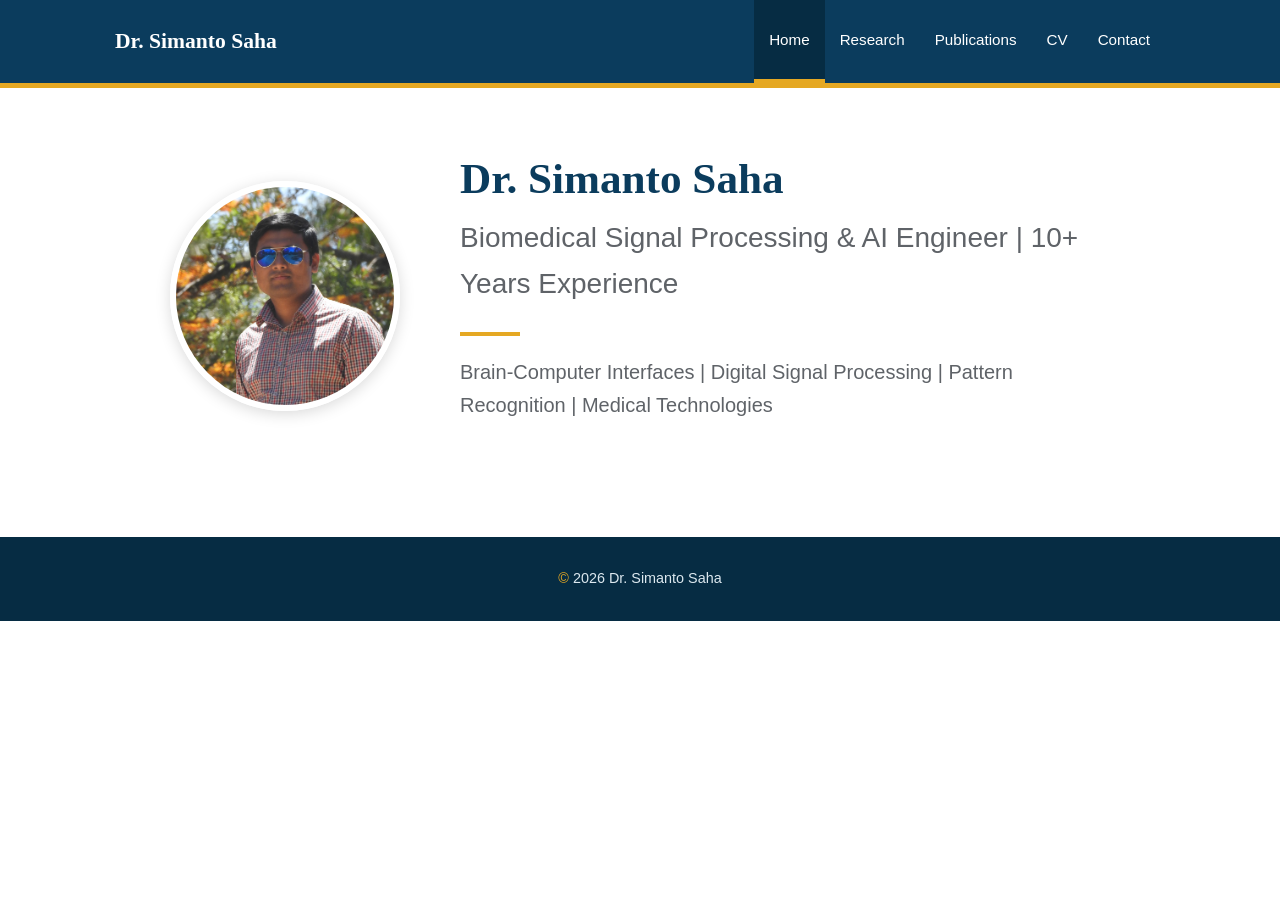
==== index.html @ d47b4dab "Update index.html" ====
<!DOCTYPE html>
<html lang="en">
<head>
    <meta charset="UTF-8">
    <meta name="viewport" content="width=device-width, initial-scale=1.0">

    <title>Dr. Simanto Saha</title>

    <style>
        :root {
            --sydney-blue: #0B3C5D;
            --sydney-dark-blue: #062C43;
            --sydney-blue-light: #1D5A7A;
            --sydney-gold: #E5A823;
            --sydney-ochre: #C69214;
            --text: #222222;
            --muted: #5F6368;
            --light-grey: #F5F6F7;
            --border: #D9DDE1;
            --white: #FFFFFF;
        }

        * {
            box-sizing: border-box;
        }

        body {
            margin: 0;
            font-family: Arial, Helvetica, sans-serif;
            color: var(--text);
            background: var(--white);
            line-height: 1.65;
        }

        /* =========================
           HEADER / NAVIGATION
           ========================= */

        header {
            background: var(--sydney-blue);
            border-bottom: 5px solid var(--sydney-gold);
        }

        .nav-container {
            max-width: 1100px;
            margin: auto;
            display: flex;
            align-items: center;
            justify-content: space-between;
            min-height: 75px;
            padding: 0 25px;
        }

        .site-name {
            color: white;
            font-family: Georgia, "Times New Roman", serif;
            font-size: 1.35rem;
            font-weight: bold;
            text-decoration: none;
        }

        .site-subtitle {
            color: #DCE8EF;
            font-size: 0.85rem;
            margin-left: 8px;
        }

        .nav-links {
            display: flex;
            align-items: center;
        }

        .nav-links a {
            color: white;
            text-decoration: none;
            padding: 27px 15px;
            font-size: 0.95rem;
            border-bottom: 4px solid transparent;
            transition: 0.2s ease;
        }

        .nav-links a:hover,
        .nav-links a.active {
            background: var(--sydney-dark-blue);
            border-bottom-color: var(--sydney-gold);
        }

        /* =========================
           MAIN CONTENT
           ========================= */

        main {
            max-width: 1000px;
            margin: 65px auto;
            padding: 0 30px;
        }

        .about {
            display: flex;
            align-items: center;
            gap: 60px;
        }

        /* Profile image */

        .photo-container {
            flex-shrink: 0;
        }

        .profile-photo {
            width: 230px;
            height: 230px;
            object-fit: cover;
            border-radius: 50%;
            border: 6px solid white;
            box-shadow: 0 3px 15px rgba(0, 0, 0, 0.15);
        }

        /* About text */

        .about-text {
            max-width: 650px;
        }

        .about-text h1 {
            margin: 0;
            color: var(--sydney-blue);
            font-family: Georgia, "Times New Roman", serif;
            font-size: 2.7rem;
            line-height: 1.2;
        }

        .about-text h2 {
            margin: 10px 0 25px;
            color: var(--muted);
            font-size: 1.75rem;
            font-weight: normal;
        }

        .about-text h3 {
            margin: 10px 0 25px;
            color: var(--muted);
            font-size: 1.25rem;
            font-weight: normal;
        }

        .gold-line {
            width: 60px;
            height: 4px;
            background: var(--sydney-gold);
            margin: 20px 0;
        }

        .about-text p {
            font-size: 1.05rem;
            color: #444;
            margin-bottom: 25px;
        }

        /* =========================
           QUICK LINKS
           ========================= */

        .quick-links {
            margin-top: 65px;
            padding-top: 35px;
            border-top: 1px solid var(--border);
        }

        .quick-links h2 {
            color: var(--sydney-blue);
            font-family: Georgia, "Times New Roman", serif;
            font-size: 1.6rem;
            margin-bottom: 25px;
        }

        .link-grid {
            display: grid;
            grid-template-columns: repeat(4, 1fr);
            gap: 15px;
        }

        .quick-link {
            display: block;
            padding: 18px;
            background: var(--light-grey);
            border-left: 4px solid var(--sydney-blue);
            color: var(--sydney-blue);
            text-decoration: none;
            font-weight: 600;
            transition: 0.2s ease;
        }

        .quick-link:hover {
            background: var(--sydney-blue);
            color: white;
            border-left-color: var(--sydney-gold);
            transform: translateY(-2px);
        }

        /* =========================
           FOOTER
           ========================= */

        footer {
            background: var(--sydney-dark-blue);
            color: #DCE8EF;
            margin-top: 90px;
            padding: 30px;
            text-align: center;
            font-size: 0.9rem;
        }

        footer .gold {
            color: var(--sydney-gold);
        }

        /* =========================
           MOBILE
           ========================= */

        @media (max-width: 750px) {

            .nav-container {
                flex-direction: column;
                padding: 15px 10px 0;
            }

            .site-name {
                margin-bottom: 10px;
            }

            .nav-links {
                width: 100%;
                justify-content: center;
                flex-wrap: wrap;
            }

            .nav-links a {
                padding: 12px 10px;
                font-size: 0.9rem;
            }

            main {
                margin-top: 45px;
            }

            .about {
                flex-direction: column;
                text-align: center;
                gap: 30px;
            }

            .profile-photo {
                width: 180px;
                height: 180px;
            }

            .about-text h1 {
                font-size: 2.2rem;
            }

            .gold-line {
                margin: 20px auto;
            }

            .link-grid {
                grid-template-columns: 1fr 1fr;
            }
        }

        @media (max-width: 450px) {
            .link-grid {
                grid-template-columns: 1fr;
            }
        }
    </style>
</head>

<body>

    <!-- =========================
         HEADER
         ========================= -->

    <header>
        <div class="nav-container">

            <a href="index.html" class="site-name">
                Dr. Simanto Saha
                <span class="site-subtitle"></span>
            </a>


            <nav class="nav-links">
                <a href="index.html" class="active">Home</a>
                <a href="research.html">Research</a>
                <a href="publications.html">Publications</a>
                <a href="cv.html">CV</a>
                <a href="contact.html">Contact</a>
            </nav>


        </div>
    </header>


    <!-- =========================
         MAIN
         ========================= -->

    <main>

        <section class="about">

            <div class="photo-container">
                <img
                    src="profile.JPG"
                    alt=""
                    class="profile-photo"
                >
            </div>

            <div class="about-text">

                <h1>Dr. Simanto Saha</h1>

                <h2>
                    Biomedical Signal Processing & AI Engineer | 10+ Years Experience
                </h2>

                <div class="gold-line"></div>

                <h3>
                    Brain-Computer Interfaces | Digital Signal Processing | Pattern Recognition | Medical Technologies
                </h3>

            </div>

        </section>
        
    </main>


    <!-- =========================
         FOOTER
         ========================= -->

    <footer>
        <span class="gold">©</span> 2026 Dr. Simanto Saha
    </footer>

</body>
</html>
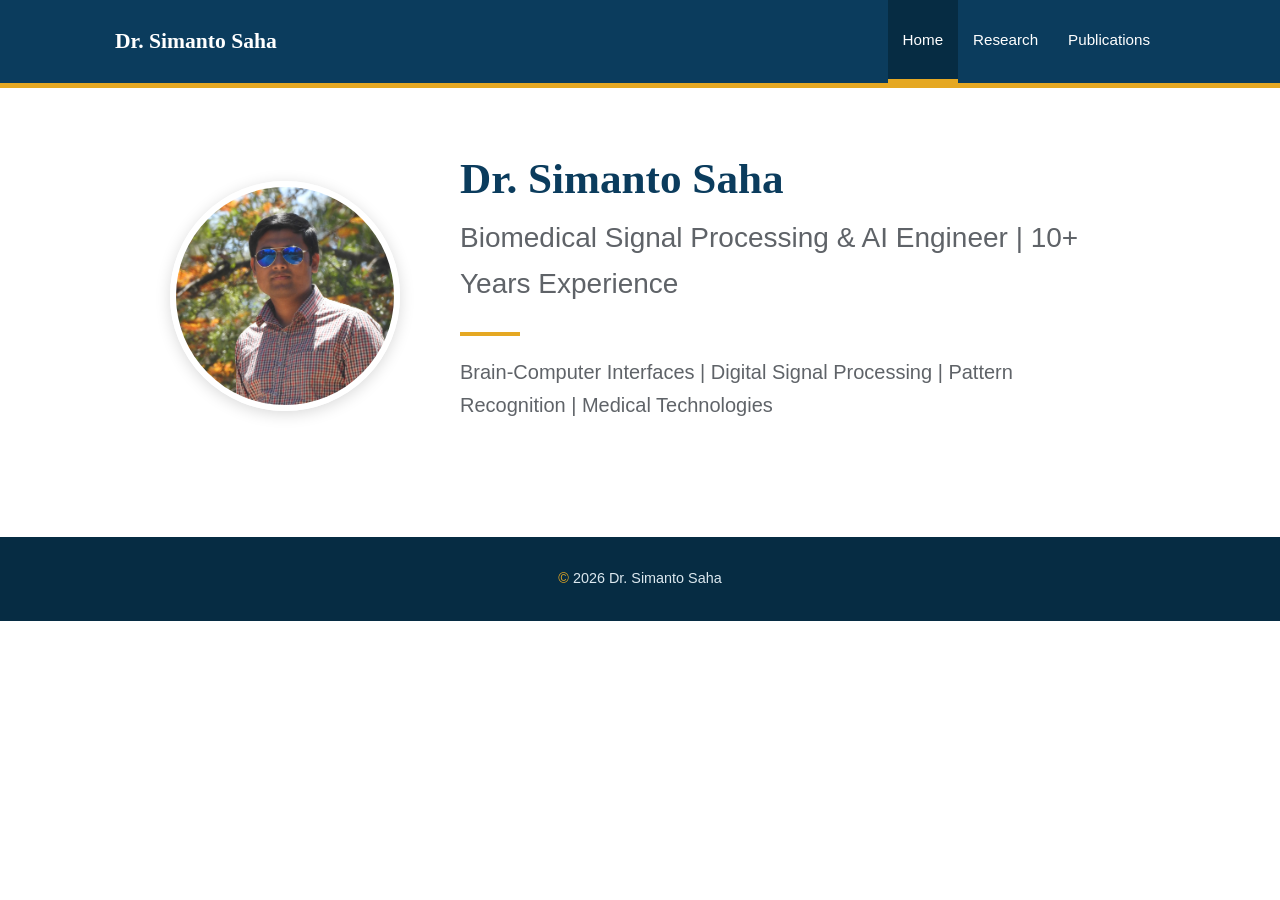
==== commit efe05eb1: "Update index.html" ====
--- a/index.html
+++ b/index.html
@@ -296,8 +296,10 @@
                 <a href="index.html" class="active">Home</a>
                 <a href="research.html">Research</a>
                 <a href="publications.html">Publications</a>
+                <!--  
                 <a href="cv.html">CV</a>
                 <a href="contact.html">Contact</a>
+                -->
             </nav>
 
 
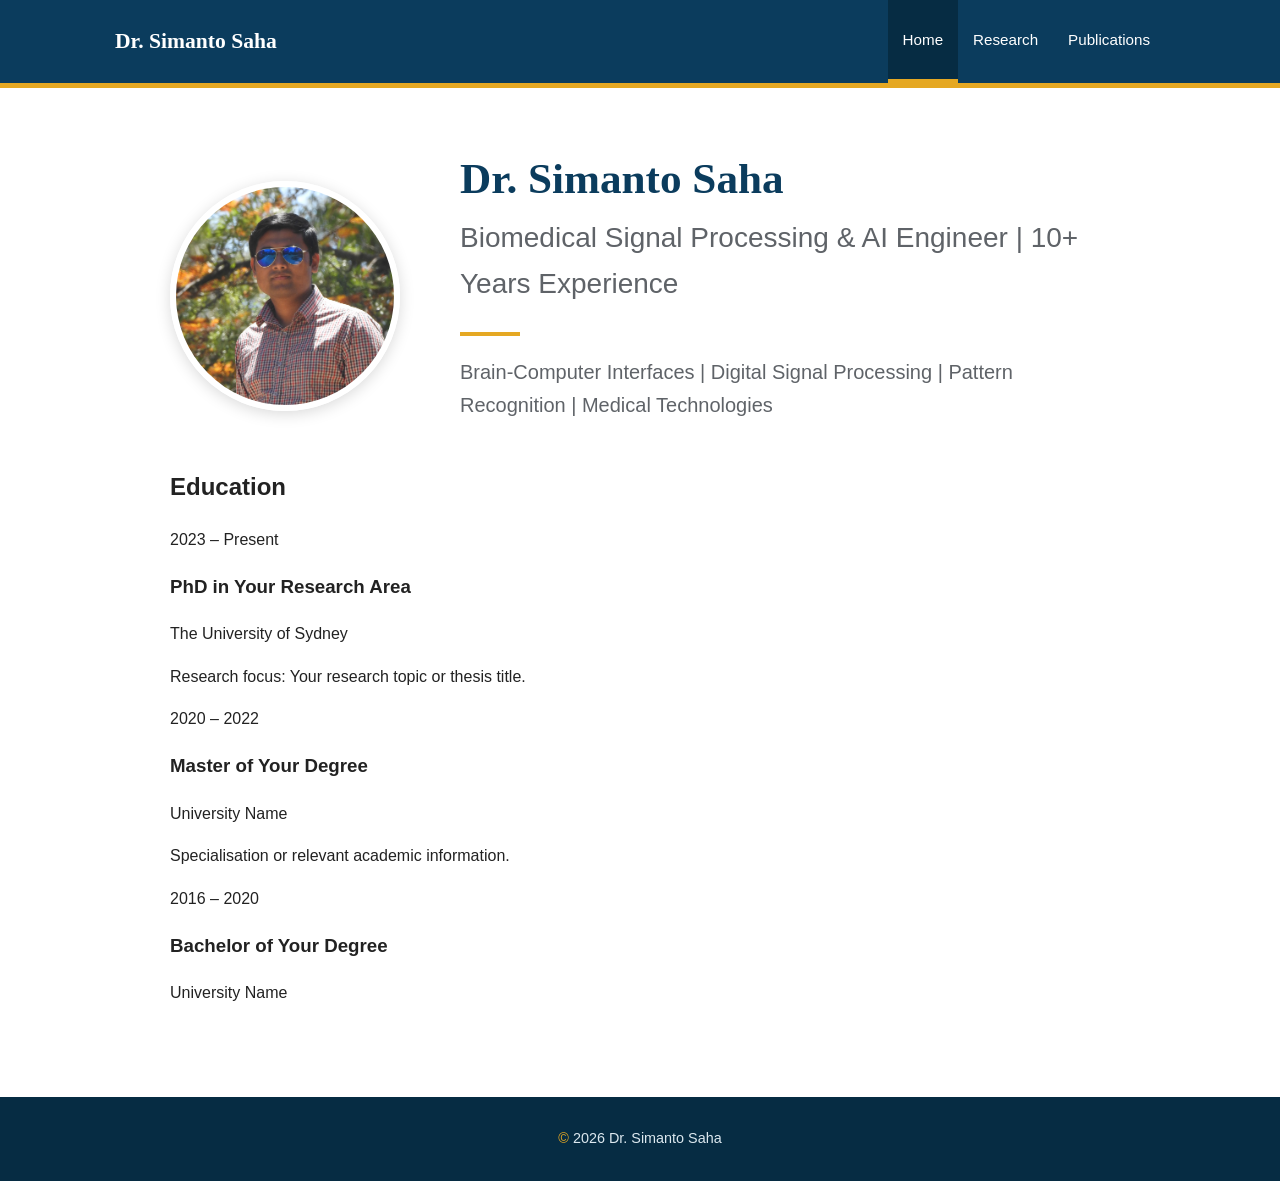
==== commit 0f69f40e: "Update index.html" ====
--- a/index.html
+++ b/index.html
@@ -340,6 +340,91 @@
             </div>
 
         </section>
+
+
+
+
+        <section class="cv-section">
+
+        <h2 class="section-title">
+            Education
+        </h2>
+
+
+        <div class="cv-entry">
+
+            <div class="cv-date">
+                2023 – Present
+            </div>
+
+            <div class="cv-content">
+
+                <h3>
+                    PhD in Your Research Area
+                </h3>
+
+                <div class="institution">
+                    The University of Sydney
+                </div>
+
+                <p>
+                    Research focus: Your research topic or
+                    thesis title.
+                </p>
+
+            </div>
+
+        </div>
+
+
+        <div class="cv-entry">
+
+            <div class="cv-date">
+                2020 – 2022
+            </div>
+
+            <div class="cv-content">
+
+                <h3>
+                    Master of Your Degree
+                </h3>
+
+                <div class="institution">
+                    University Name
+                </div>
+
+                <p>
+                    Specialisation or relevant academic
+                    information.
+                </p>
+
+            </div>
+
+        </div>
+
+
+        <div class="cv-entry">
+
+            <div class="cv-date">
+                2016 – 2020
+            </div>
+
+            <div class="cv-content">
+
+                <h3>
+                    Bachelor of Your Degree
+                </h3>
+
+                <div class="institution">
+                    University Name
+                </div>
+
+            </div>
+
+        </div>
+
+    </section>
+        
         
     </main>
 
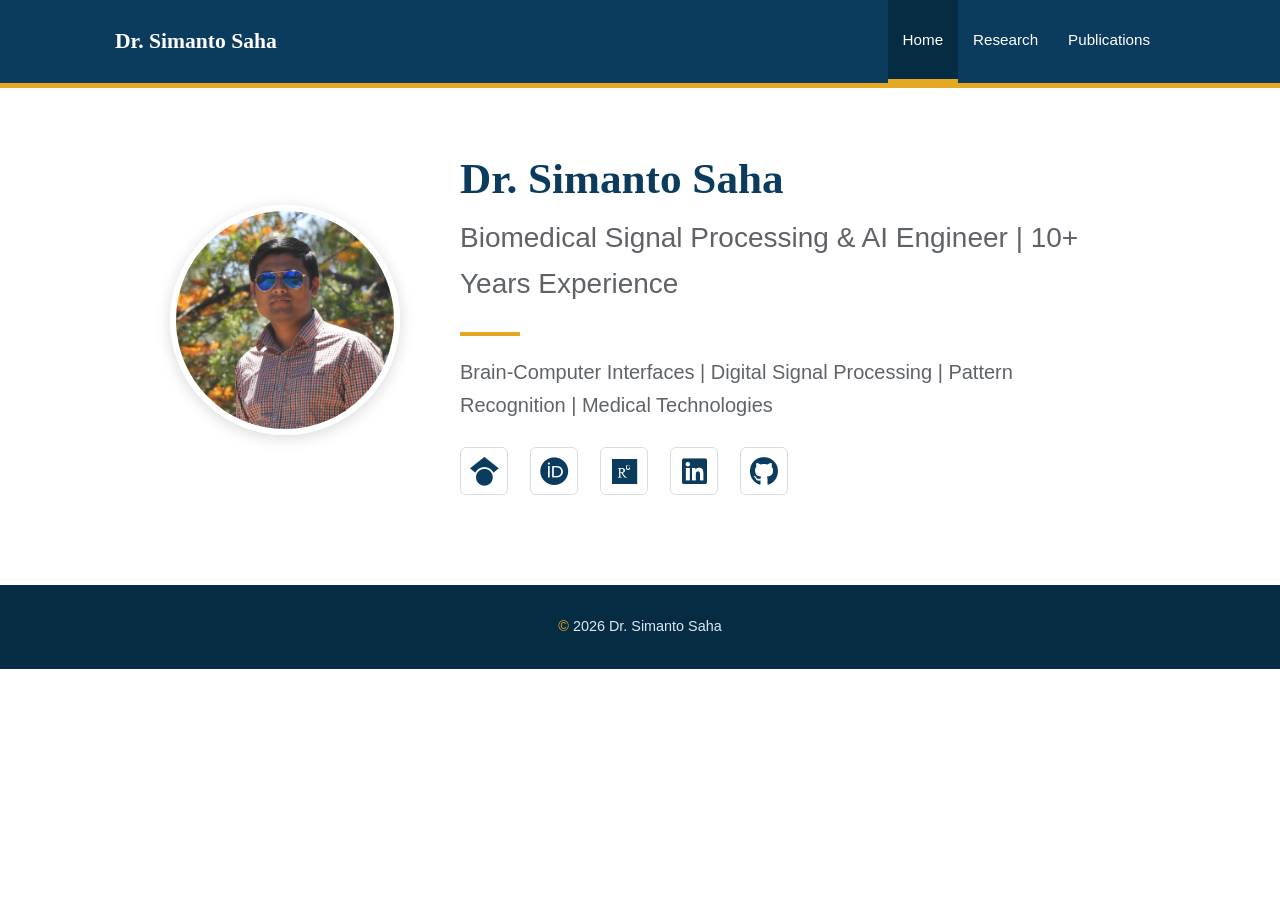
==== commit 6dcc48b2: "Update index.html" ====
--- a/index.html
+++ b/index.html
@@ -1,12 +1,21 @@
 <!DOCTYPE html>
 <html lang="en">
+
 <head>
+
     <meta charset="UTF-8">
     <meta name="viewport" content="width=device-width, initial-scale=1.0">
 
     <title>Dr. Simanto Saha</title>
 
+    <!-- Font Awesome icons -->
+    <link
+        rel="stylesheet"
+        href="https://cdnjs.cloudflare.com/ajax/libs/font-awesome/6.5.2/css/all.min.css"
+    >
+
     <style>
+
         :root {
             --sydney-blue: #0B3C5D;
             --sydney-dark-blue: #062C43;
@@ -20,422 +29,909 @@
             --white: #FFFFFF;
         }
 
+
         * {
             box-sizing: border-box;
         }
 
+
         body {
             margin: 0;
-            font-family: Arial, Helvetica, sans-serif;
+
+            font-family:
+                Arial,
+                Helvetica,
+                sans-serif;
+
             color: var(--text);
+
             background: var(--white);
+
             line-height: 1.65;
         }
 
-        /* =========================
+
+
+        /* =====================================================
            HEADER / NAVIGATION
-           ========================= */
+           ===================================================== */
 
         header {
-            background: var(--sydney-blue);
-            border-bottom: 5px solid var(--sydney-gold);
-        }
+            background:
+                var(--sydney-blue);
+
+            border-bottom:
+                5px solid var(--sydney-gold);
+        }
+
 
         .nav-container {
+
             max-width: 1100px;
+
             margin: auto;
+
             display: flex;
+
             align-items: center;
+
             justify-content: space-between;
+
             min-height: 75px;
+
             padding: 0 25px;
         }
 
+
         .site-name {
+
             color: white;
-            font-family: Georgia, "Times New Roman", serif;
+
+            font-family:
+                Georgia,
+                "Times New Roman",
+                serif;
+
             font-size: 1.35rem;
+
             font-weight: bold;
+
             text-decoration: none;
         }
 
+
         .site-subtitle {
+
             color: #DCE8EF;
+
             font-size: 0.85rem;
+
             margin-left: 8px;
         }
 
+
         .nav-links {
+
             display: flex;
+
             align-items: center;
         }
 
+
         .nav-links a {
+
             color: white;
+
             text-decoration: none;
+
             padding: 27px 15px;
+
             font-size: 0.95rem;
-            border-bottom: 4px solid transparent;
-            transition: 0.2s ease;
-        }
+
+            border-bottom:
+                4px solid transparent;
+
+            transition:
+                0.2s ease;
+        }
+
 
         .nav-links a:hover,
         .nav-links a.active {
-            background: var(--sydney-dark-blue);
-            border-bottom-color: var(--sydney-gold);
-        }
-
-        /* =========================
+
+            background:
+                var(--sydney-dark-blue);
+
+            border-bottom-color:
+                var(--sydney-gold);
+        }
+
+
+
+        /* =====================================================
            MAIN CONTENT
-           ========================= */
+           ===================================================== */
 
         main {
+
             max-width: 1000px;
+
             margin: 65px auto;
+
             padding: 0 30px;
         }
 
+
         .about {
+
             display: flex;
+
             align-items: center;
+
             gap: 60px;
         }
 
-        /* Profile image */
+
+
+        /* =====================================================
+           PROFILE IMAGE
+           ===================================================== */
 
         .photo-container {
+
             flex-shrink: 0;
         }
 
+
         .profile-photo {
+
             width: 230px;
+
             height: 230px;
+
             object-fit: cover;
+
             border-radius: 50%;
+
             border: 6px solid white;
-            box-shadow: 0 3px 15px rgba(0, 0, 0, 0.15);
-        }
-
-        /* About text */
+
+            box-shadow:
+                0 3px 15px
+                rgba(0, 0, 0, 0.15);
+        }
+
+
+
+        /* =====================================================
+           ABOUT TEXT
+           ===================================================== */
 
         .about-text {
+
             max-width: 650px;
         }
 
+
         .about-text h1 {
+
             margin: 0;
-            color: var(--sydney-blue);
-            font-family: Georgia, "Times New Roman", serif;
+
+            color:
+                var(--sydney-blue);
+
+            font-family:
+                Georgia,
+                "Times New Roman",
+                serif;
+
             font-size: 2.7rem;
+
             line-height: 1.2;
         }
 
+
         .about-text h2 {
-            margin: 10px 0 25px;
-            color: var(--muted);
+
+            margin:
+                10px 0 25px;
+
+            color:
+                var(--muted);
+
             font-size: 1.75rem;
+
             font-weight: normal;
         }
 
+
         .about-text h3 {
-            margin: 10px 0 25px;
-            color: var(--muted);
+
+            margin:
+                10px 0 25px;
+
+            color:
+                var(--muted);
+
             font-size: 1.25rem;
+
             font-weight: normal;
         }
 
+
         .gold-line {
+
             width: 60px;
+
             height: 4px;
-            background: var(--sydney-gold);
-            margin: 20px 0;
-        }
+
+            background:
+                var(--sydney-gold);
+
+            margin:
+                20px 0;
+        }
+
 
         .about-text p {
+
             font-size: 1.05rem;
+
             color: #444;
+
             margin-bottom: 25px;
         }
 
-        /* =========================
+
+
+        /* =====================================================
+           ACADEMIC / PROFESSIONAL PROFILE LINKS
+           ===================================================== */
+
+        .profile-links {
+
+            display: flex;
+
+            align-items: center;
+
+            gap: 22px;
+
+            margin-top: 25px;
+
+            flex-wrap: wrap;
+        }
+
+
+        .profile-links a {
+
+            display: inline-flex;
+
+            align-items: center;
+
+            justify-content: center;
+
+            width: 48px;
+
+            height: 48px;
+
+            color:
+                var(--sydney-blue);
+
+            background:
+                transparent;
+
+            border:
+                1px solid var(--border);
+
+            border-radius: 6px;
+
+            text-decoration: none;
+
+            font-size: 1.8rem;
+
+            transition:
+                color 0.2s ease,
+                background 0.2s ease,
+                border-color 0.2s ease,
+                transform 0.2s ease;
+        }
+
+
+        .profile-links a:hover {
+
+            color:
+                white;
+
+            background:
+                var(--sydney-blue);
+
+            border-color:
+                var(--sydney-blue);
+
+            transform:
+                translateY(-3px);
+        }
+
+
+        /*
+         * Individual hover colours.
+         */
+
+        .profile-links a.scholar:hover {
+
+            background:
+                #4285F4;
+
+            border-color:
+                #4285F4;
+        }
+
+
+        .profile-links a.orcid:hover {
+
+            background:
+                #A6CE39;
+
+            border-color:
+                #A6CE39;
+        }
+
+
+        .profile-links a.researchgate:hover {
+
+            background:
+                #00CCBB;
+
+            border-color:
+                #00CCBB;
+        }
+
+
+        .profile-links a.linkedin:hover {
+
+            background:
+                #0A66C2;
+
+            border-color:
+                #0A66C2;
+        }
+
+
+        .profile-links a.github:hover {
+
+            background:
+                #24292F;
+
+            border-color:
+                #24292F;
+        }
+
+
+
+        /* =====================================================
+           PROFILE LINK LABEL
+           ===================================================== */
+
+        .profile-link-label {
+
+            position: absolute;
+
+            width: 1px;
+
+            height: 1px;
+
+            padding: 0;
+
+            margin: -1px;
+
+            overflow: hidden;
+
+            clip: rect(0, 0, 0, 0);
+
+            white-space: nowrap;
+
+            border: 0;
+        }
+
+
+
+        /* =====================================================
            QUICK LINKS
-           ========================= */
+           ===================================================== */
 
         .quick-links {
+
             margin-top: 65px;
+
             padding-top: 35px;
-            border-top: 1px solid var(--border);
-        }
+
+            border-top:
+                1px solid var(--border);
+        }
+
 
         .quick-links h2 {
-            color: var(--sydney-blue);
-            font-family: Georgia, "Times New Roman", serif;
+
+            color:
+                var(--sydney-blue);
+
+            font-family:
+                Georgia,
+                "Times New Roman",
+                serif;
+
             font-size: 1.6rem;
+
             margin-bottom: 25px;
         }
 
+
         .link-grid {
+
             display: grid;
-            grid-template-columns: repeat(4, 1fr);
+
+            grid-template-columns:
+                repeat(4, 1fr);
+
             gap: 15px;
         }
 
+
         .quick-link {
+
             display: block;
+
             padding: 18px;
-            background: var(--light-grey);
-            border-left: 4px solid var(--sydney-blue);
-            color: var(--sydney-blue);
+
+            background:
+                var(--light-grey);
+
+            border-left:
+                4px solid var(--sydney-blue);
+
+            color:
+                var(--sydney-blue);
+
             text-decoration: none;
+
             font-weight: 600;
-            transition: 0.2s ease;
-        }
+
+            transition:
+                0.2s ease;
+        }
+
 
         .quick-link:hover {
-            background: var(--sydney-blue);
+
+            background:
+                var(--sydney-blue);
+
             color: white;
-            border-left-color: var(--sydney-gold);
-            transform: translateY(-2px);
-        }
-
-        /* =========================
+
+            border-left-color:
+                var(--sydney-gold);
+
+            transform:
+                translateY(-2px);
+        }
+
+
+
+        /* =====================================================
            FOOTER
-           ========================= */
+           ===================================================== */
 
         footer {
-            background: var(--sydney-dark-blue);
+
+            background:
+                var(--sydney-dark-blue);
+
             color: #DCE8EF;
+
             margin-top: 90px;
+
             padding: 30px;
+
             text-align: center;
+
             font-size: 0.9rem;
         }
 
+
         footer .gold {
-            color: var(--sydney-gold);
-        }
-
-        /* =========================
+
+            color:
+                var(--sydney-gold);
+        }
+
+
+
+        /* =====================================================
            MOBILE
-           ========================= */
+           ===================================================== */
 
         @media (max-width: 750px) {
 
             .nav-container {
-                flex-direction: column;
-                padding: 15px 10px 0;
-            }
+
+                flex-direction:
+                    column;
+
+                padding:
+                    15px 10px 0;
+            }
+
 
             .site-name {
-                margin-bottom: 10px;
-            }
+
+                margin-bottom:
+                    10px;
+
+                text-align:
+                    center;
+            }
+
 
             .nav-links {
+
                 width: 100%;
-                justify-content: center;
-                flex-wrap: wrap;
-            }
+
+                justify-content:
+                    center;
+
+                flex-wrap:
+                    wrap;
+            }
+
 
             .nav-links a {
-                padding: 12px 10px;
-                font-size: 0.9rem;
-            }
+
+                padding:
+                    12px 10px;
+
+                font-size:
+                    0.9rem;
+            }
+
 
             main {
-                margin-top: 45px;
-            }
+
+                margin-top:
+                    45px;
+            }
+
 
             .about {
-                flex-direction: column;
-                text-align: center;
-                gap: 30px;
-            }
+
+                flex-direction:
+                    column;
+
+                text-align:
+                    center;
+
+                gap:
+                    30px;
+            }
+
 
             .profile-photo {
-                width: 180px;
-                height: 180px;
-            }
+
+                width:
+                    180px;
+
+                height:
+                    180px;
+            }
+
 
             .about-text h1 {
-                font-size: 2.2rem;
-            }
+
+                font-size:
+                    2.2rem;
+            }
+
 
             .gold-line {
-                margin: 20px auto;
-            }
+
+                margin:
+                    20px auto;
+            }
+
+
+            .profile-links {
+
+                justify-content:
+                    center;
+
+                gap:
+                    16px;
+            }
+
+
+            .profile-links a {
+
+                width:
+                    46px;
+
+                height:
+                    46px;
+
+                font-size:
+                    1.7rem;
+            }
+
 
             .link-grid {
-                grid-template-columns: 1fr 1fr;
-            }
-        }
+
+                grid-template-columns:
+                    1fr 1fr;
+            }
+
+        }
+
 
         @media (max-width: 450px) {
+
             .link-grid {
-                grid-template-columns: 1fr;
-            }
-        }
+
+                grid-template-columns:
+                    1fr;
+            }
+
+        }
+
     </style>
+
 </head>
 
+
 <body>
 
-    <!-- =========================
+
+    <!-- =====================================================
          HEADER
-         ========================= -->
+         ===================================================== -->
 
     <header>
+
         <div class="nav-container">
 
-            <a href="index.html" class="site-name">
+
+            <a
+                href="index.html"
+                class="site-name"
+            >
+
                 Dr. Simanto Saha
+
                 <span class="site-subtitle"></span>
+
             </a>
 
 
             <nav class="nav-links">
-                <a href="index.html" class="active">Home</a>
-                <a href="research.html">Research</a>
-                <a href="publications.html">Publications</a>
-                <!--  
-                <a href="cv.html">CV</a>
-                <a href="contact.html">Contact</a>
+
+                <a
+                    href="index.html"
+                    class="active"
+                >
+                    Home
+                </a>
+
+                <a href="research.html">
+                    Research
+                </a>
+
+                <a href="publications.html">
+                    Publications
+                </a>
+
+                <!--
+                <a href="cv.html">
+                    CV
+                </a>
+
+                <a href="contact.html">
+                    Contact
+                </a>
                 -->
+
             </nav>
 
-
         </div>
+
     </header>
 
 
-    <!-- =========================
+
+    <!-- =====================================================
          MAIN
-         ========================= -->
+         ===================================================== -->
 
     <main>
 
+
         <section class="about">
 
+
+            <!-- PROFILE PHOTO -->
+
             <div class="photo-container">
+
                 <img
                     src="profile.JPG"
-                    alt=""
+                    alt="Dr. Simanto Saha"
                     class="profile-photo"
                 >
+
             </div>
 
+
+
+            <!-- ABOUT TEXT -->
+
             <div class="about-text">
 
-                <h1>Dr. Simanto Saha</h1>
+
+                <h1>
+                    Dr. Simanto Saha
+                </h1>
+
 
                 <h2>
-                    Biomedical Signal Processing & AI Engineer | 10+ Years Experience
+                    Biomedical Signal Processing &amp; AI Engineer | 10+ Years Experience
                 </h2>
 
+
                 <div class="gold-line"></div>
 
+
                 <h3>
-                    Brain-Computer Interfaces | Digital Signal Processing | Pattern Recognition | Medical Technologies
+                    Brain-Computer Interfaces |
+                    Digital Signal Processing |
+                    Pattern Recognition |
+                    Medical Technologies
                 </h3>
 
+
+
+                <!-- =================================================
+                     ACADEMIC / PROFESSIONAL PROFILE ICONS
+                     ================================================= -->
+
+                <div class="profile-links">
+
+
+                    <!-- Google Scholar -->
+
+                    <a
+                        href="https://scholar.google.com/citations?user=YOUR_GOOGLE_SCHOLAR_ID"
+                        class="scholar"
+                        target="_blank"
+                        rel="noopener noreferrer"
+                        aria-label="Google Scholar"
+                        title="Google Scholar"
+                    >
+
+                        <i class="fa-brands fa-google-scholar"></i>
+
+                        <span class="profile-link-label">
+                            Google Scholar
+                        </span>
+
+                    </a>
+
+
+
+                    <!-- ORCID -->
+
+                    <a
+                        href="https://orcid.org/YOUR_ORCID_ID"
+                        class="orcid"
+                        target="_blank"
+                        rel="noopener noreferrer"
+                        aria-label="ORCID"
+                        title="ORCID"
+                    >
+
+                        <i class="fa-brands fa-orcid"></i>
+
+                        <span class="profile-link-label">
+                            ORCID
+                        </span>
+
+                    </a>
+
+
+
+                    <!-- ResearchGate -->
+
+                    <a
+                        href="https://www.researchgate.net/profile/YOUR_PROFILE"
+                        class="researchgate"
+                        target="_blank"
+                        rel="noopener noreferrer"
+                        aria-label="ResearchGate"
+                        title="ResearchGate"
+                    >
+
+                        <i class="fa-brands fa-researchgate"></i>
+
+                        <span class="profile-link-label">
+                            ResearchGate
+                        </span>
+
+                    </a>
+
+
+
+                    <!-- LinkedIn -->
+
+                    <a
+                        href="https://www.linkedin.com/in/YOUR_PROFILE"
+                        class="linkedin"
+                        target="_blank"
+                        rel="noopener noreferrer"
+                        aria-label="LinkedIn"
+                        title="LinkedIn"
+                    >
+
+                        <i class="fa-brands fa-linkedin"></i>
+
+                        <span class="profile-link-label">
+                            LinkedIn
+                        </span>
+
+                    </a>
+
+
+
+                    <!-- GitHub -->
+
+                    <a
+                        href="https://github.com/YOUR_USERNAME"
+                        class="github"
+                        target="_blank"
+                        rel="noopener noreferrer"
+                        aria-label="GitHub"
+                        title="GitHub"
+                    >
+
+                        <i class="fa-brands fa-github"></i>
+
+                        <span class="profile-link-label">
+                            GitHub
+                        </span>
+
+                    </a>
+
+
+                </div>
+
+
             </div>
 
         </section>
 
 
-
-
-        <section class="cv-section">
-
-        <h2 class="section-title">
-            Education
-        </h2>
-
-
-        <div class="cv-entry">
-
-            <div class="cv-date">
-                2023 – Present
-            </div>
-
-            <div class="cv-content">
-
-                <h3>
-                    PhD in Your Research Area
-                </h3>
-
-                <div class="institution">
-                    The University of Sydney
-                </div>
-
-                <p>
-                    Research focus: Your research topic or
-                    thesis title.
-                </p>
-
-            </div>
-
-        </div>
-
-
-        <div class="cv-entry">
-
-            <div class="cv-date">
-                2020 – 2022
-            </div>
-
-            <div class="cv-content">
-
-                <h3>
-                    Master of Your Degree
-                </h3>
-
-                <div class="institution">
-                    University Name
-                </div>
-
-                <p>
-                    Specialisation or relevant academic
-                    information.
-                </p>
-
-            </div>
-
-        </div>
-
-
-        <div class="cv-entry">
-
-            <div class="cv-date">
-                2016 – 2020
-            </div>
-
-            <div class="cv-content">
-
-                <h3>
-                    Bachelor of Your Degree
-                </h3>
-
-                <div class="institution">
-                    University Name
-                </div>
-
-            </div>
-
-        </div>
-
-    </section>
-        
-        
     </main>
 
 
-    <!-- =========================
+
+    <!-- =====================================================
          FOOTER
-         ========================= -->
+         ===================================================== -->
 
     <footer>
-        <span class="gold">©</span> 2026 Dr. Simanto Saha
+
+        <span class="gold">
+            ©
+        </span>
+
+        2026 Dr. Simanto Saha
+
     </footer>
 
+
 </body>
+
 </html>
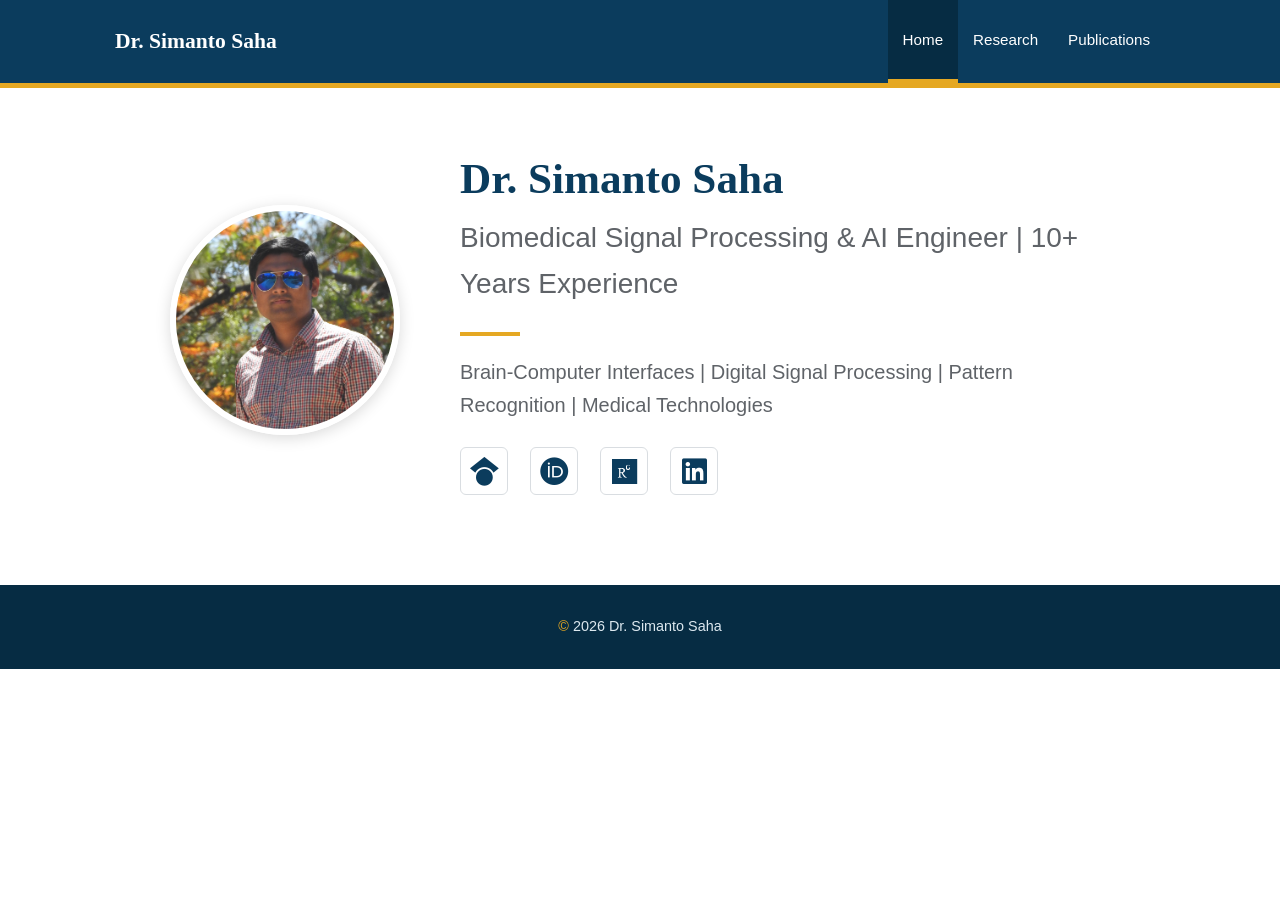
==== commit 2d77424b: "Update index.html" ====
--- a/index.html
+++ b/index.html
@@ -804,7 +804,7 @@
                     <!-- Google Scholar -->
 
                     <a
-                        href="https://scholar.google.com/citations?user=YOUR_GOOGLE_SCHOLAR_ID"
+                        href="https://scholar.google.com/citations?user=oBT6BD0AAAAJ&hl=en"
                         class="scholar"
                         target="_blank"
                         rel="noopener noreferrer"
@@ -825,7 +825,7 @@
                     <!-- ORCID -->
 
                     <a
-                        href="https://orcid.org/YOUR_ORCID_ID"
+                        href="https://orcid.org/0000-0001-5473-3662"
                         class="orcid"
                         target="_blank"
                         rel="noopener noreferrer"
@@ -846,7 +846,7 @@
                     <!-- ResearchGate -->
 
                     <a
-                        href="https://www.researchgate.net/profile/YOUR_PROFILE"
+                        href="https://www.researchgate.net/profile/Simanto-Saha-4"
                         class="researchgate"
                         target="_blank"
                         rel="noopener noreferrer"
@@ -867,7 +867,7 @@
                     <!-- LinkedIn -->
 
                     <a
-                        href="https://www.linkedin.com/in/YOUR_PROFILE"
+                        href="https://www.linkedin.com/in/simantosaha/"
                         class="linkedin"
                         target="_blank"
                         rel="noopener noreferrer"
@@ -886,7 +886,7 @@
 
 
                     <!-- GitHub -->
-
+                    <!--
                     <a
                         href="https://github.com/YOUR_USERNAME"
                         class="github"
@@ -903,6 +903,7 @@
                         </span>
 
                     </a>
+                    -->
 
 
                 </div>
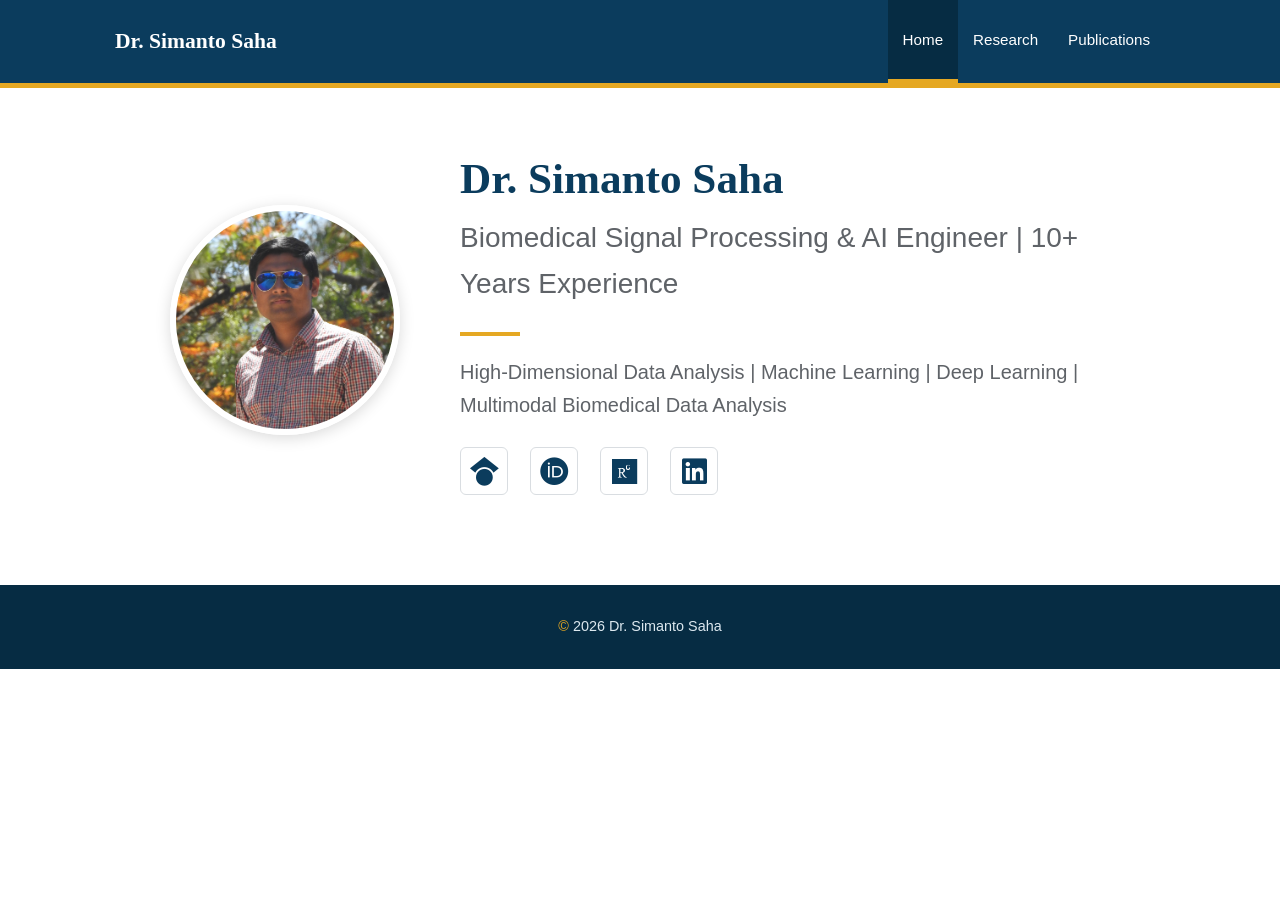
==== commit cb0f9bc2: "Update index.html" ====
--- a/index.html
+++ b/index.html
@@ -786,10 +786,10 @@
 
 
                 <h3>
-                    Brain-Computer Interfaces |
-                    Digital Signal Processing |
-                    Pattern Recognition |
-                    Medical Technologies
+                    High-Dimensional Data Analysis |
+                    Machine Learning |
+                    Deep Learning |
+                    Multimodal Biomedical Data Analysis 
                 </h3>
 
 
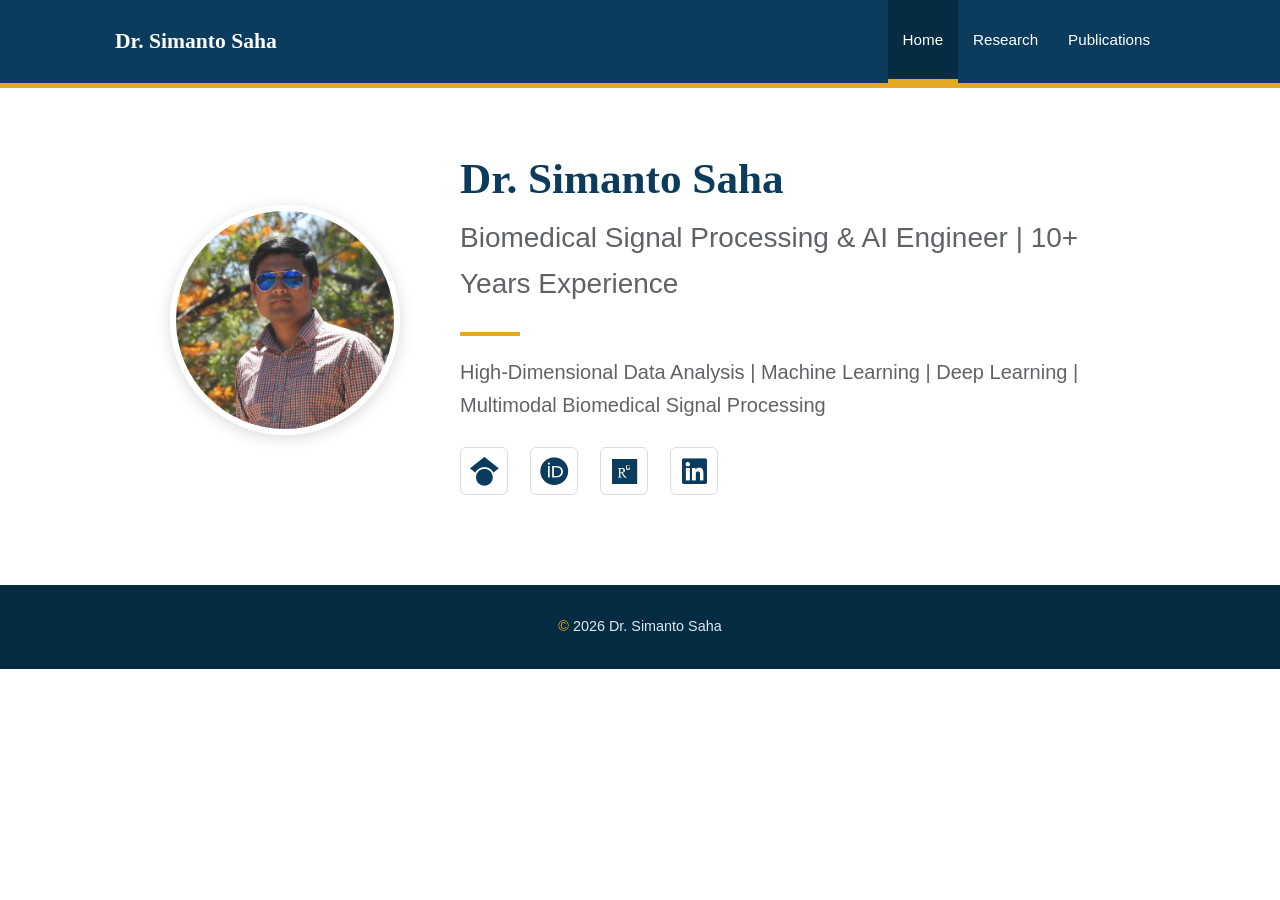
==== commit 32987718: "Update index.html" ====
--- a/index.html
+++ b/index.html
@@ -778,7 +778,7 @@
 
 
                 <h2>
-                    Biomedical Signal Processing &amp; AI Engineer | 10+ Years Experience
+                    Biomedical Signal Processing & AI Engineer | 10+ Years Experience
                 </h2>
 
 
@@ -789,7 +789,7 @@
                     High-Dimensional Data Analysis |
                     Machine Learning |
                     Deep Learning |
-                    Multimodal Biomedical Data Analysis 
+                    Multimodal Biomedical Signal Processing 
                 </h3>
 
 
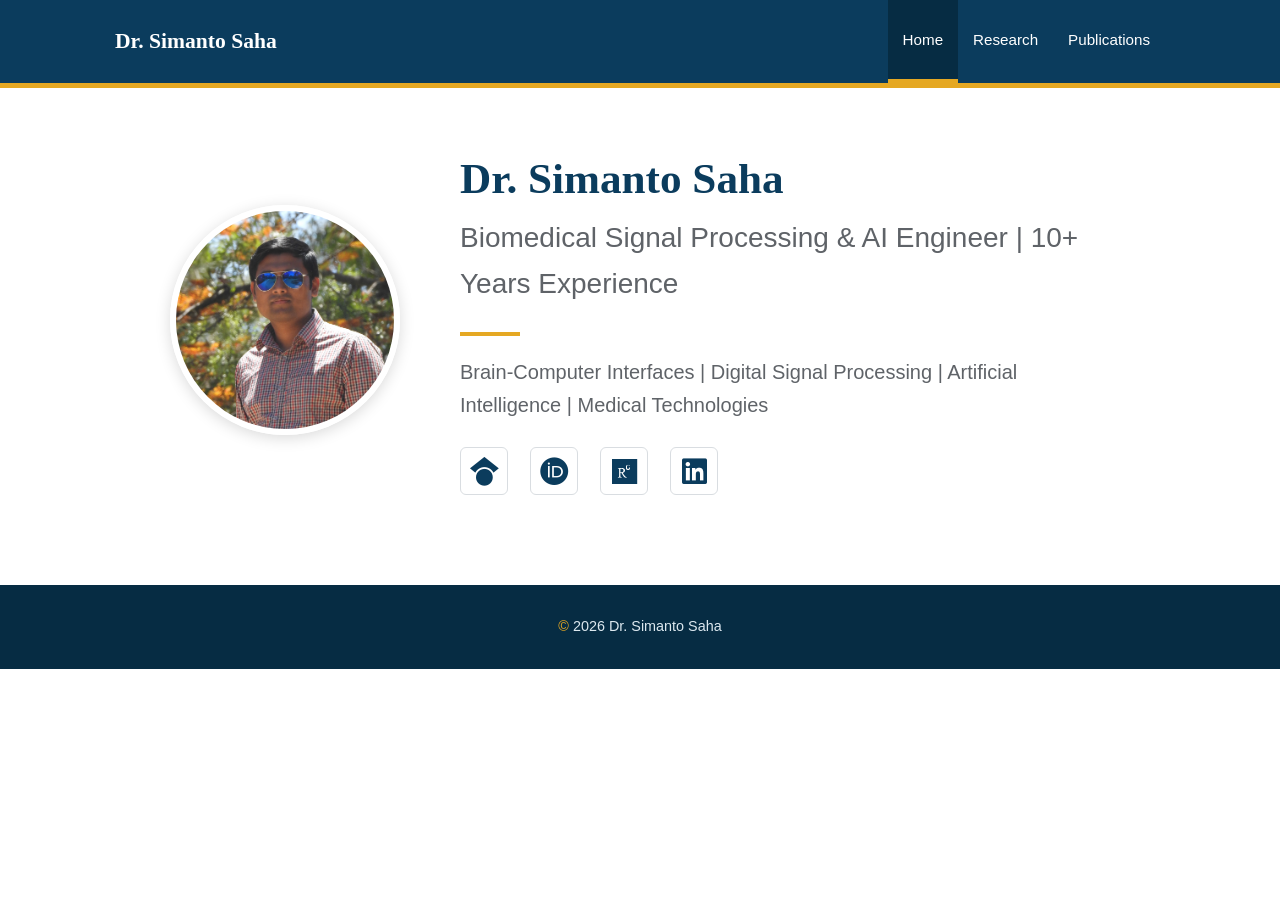
==== commit e4cf6a17: "Update index.html" ====
--- a/index.html
+++ b/index.html
@@ -786,10 +786,10 @@
 
 
                 <h3>
-                    High-Dimensional Data Analysis |
-                    Machine Learning |
-                    Deep Learning |
-                    Multimodal Biomedical Signal Processing 
+                    Brain-Computer Interfaces |
+                    Digital Signal Processing |
+                    Artificial Intelligence |
+                    Medical Technologies 
                 </h3>
 
 
